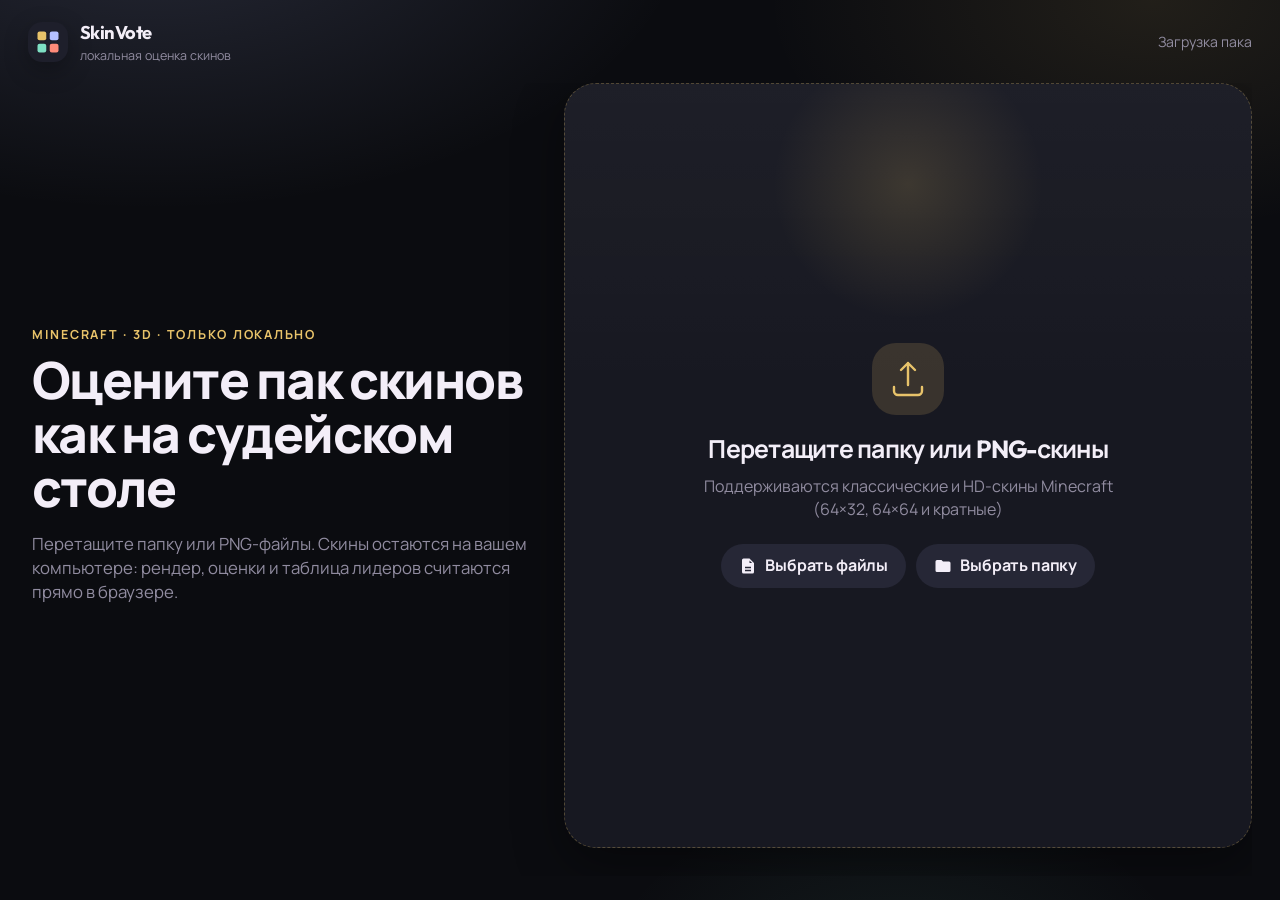
==== index.html @ 929c5534 "Add SkinVote static app for local Minecraft skin judging Client-only HTML/CSS/JS site with skinview3" ====
<!DOCTYPE html>
<html lang="ru">
  <head>
    <meta charset="UTF-8" />
    <meta name="viewport" content="width=device-width, initial-scale=1.0" />
    <meta name="color-scheme" content="dark" />
    <meta name="theme-color" content="#0b0c10" />
    <meta
      name="description"
      content="SkinVote — локальная визуальная оценка скинов Minecraft. 3D-просмотр, рейтинг по категориям и таблица лидеров. Без загрузки на сервер."
    />
    <title>SkinVote — оценка скинов Minecraft</title>
    <link rel="icon" href="./assets/favicon.svg" type="image/svg+xml" />
    <link rel="preconnect" href="https://fonts.googleapis.com" />
    <link rel="preconnect" href="https://fonts.gstatic.com" crossorigin />
    <link
      href="https://fonts.googleapis.com/css2?family=Manrope:wght@400;500;600;700;800&family=Outfit:wght@500;600;700;800&display=swap"
      rel="stylesheet"
    />
    <link rel="stylesheet" href="./css/app.css" />
  </head>
  <body>
    <div class="app-bg" aria-hidden="true"></div>

    <div id="app" class="app">
      <header class="topbar">
        <div class="brand">
          <span class="brand-mark" aria-hidden="true">
            <svg viewBox="0 0 32 32" width="28" height="28">
              <rect x="4" y="4" width="10" height="10" rx="2.4" fill="#e8c36a" />
              <rect x="18" y="4" width="10" height="10" rx="2.4" fill="#b4c0ff" />
              <rect x="4" y="18" width="10" height="10" rx="2.4" fill="#7ee0c4" />
              <rect x="18" y="18" width="10" height="10" rx="2.4" fill="#ff8b7a" />
            </svg>
          </span>
          <div class="brand-text">
            <strong>SkinVote</strong>
            <span>локальная оценка скинов</span>
          </div>
        </div>
        <div class="topbar-meta" id="topbar-meta"></div>
      </header>

      <!-- UPLOAD -->
      <section id="screen-upload" class="screen is-active" data-screen="upload">
        <div class="upload-wrap">
          <div class="hero-copy">
            <p class="eyebrow">Minecraft · 3D · только локально</p>
            <h1>Оцените пак скинов<br />как на судейском столе</h1>
            <p class="lede">
              Перетащите папку или PNG-файлы. Скины остаются на вашем компьютере:
              рендер, оценки и таблица лидеров считаются прямо в браузере.
            </p>
          </div>

          <div id="dropzone" class="dropzone" tabindex="0" role="button" aria-label="Зона загрузки скинов">
            <div class="dropzone-glow" aria-hidden="true"></div>
            <div class="dropzone-icon" aria-hidden="true">
              <svg viewBox="0 0 48 48" width="48" height="48">
                <path
                  d="M24 8v22M24 8l-7 7M24 8l7 7M10 32v4a4 4 0 0 0 4 4h20a4 4 0 0 0 4-4v-4"
                  fill="none"
                  stroke="currentColor"
                  stroke-width="2.4"
                  stroke-linecap="round"
                  stroke-linejoin="round"
                />
              </svg>
            </div>
            <h2>Перетащите папку или PNG-скины</h2>
            <p>Поддерживаются классические и HD-скины Minecraft (64×32, 64×64 и кратные)</p>
            <div class="dropzone-actions">
              <button type="button" class="btn btn-tonal" id="btn-pick-files">
                <span class="btn-ico" aria-hidden="true">
                  <svg viewBox="0 0 24 24" width="18" height="18">
                    <path
                      fill="currentColor"
                      d="M14 2H6a2 2 0 0 0-2 2v16a2 2 0 0 0 2 2h12a2 2 0 0 0 2-2V8zm0 2.5L17.5 8H14zM8 13h8v2H8zm0 4h8v2H8z"
                    />
                  </svg>
                </span>
                Выбрать файлы
              </button>
              <button type="button" class="btn btn-tonal" id="btn-pick-folder">
                <span class="btn-ico" aria-hidden="true">
                  <svg viewBox="0 0 24 24" width="18" height="18">
                    <path
                      fill="currentColor"
                      d="M10 4H4a2 2 0 0 0-2 2v12a2 2 0 0 0 2 2h16a2 2 0 0 0 2-2V8a2 2 0 0 0-2-2h-8l-2-2z"
                    />
                  </svg>
                </span>
                Выбрать папку
              </button>
            </div>
          </div>

          <div id="upload-summary" class="upload-summary" hidden>
            <div class="summary-head">
              <div>
                <h3 id="valid-count">Найдено 0 валидных скинов</h3>
                <p id="skip-count" class="muted"></p>
              </div>
              <button type="button" class="btn btn-text" id="btn-clear-all">Очистить всё</button>
            </div>

            <div class="chip-scroller" id="valid-list"></div>

            <div id="invalid-block" class="invalid-block" hidden>
              <div class="invalid-head">
                <h4>Не удалось принять</h4>
                <button type="button" class="btn btn-text" id="btn-clear-invalid">Убрать ошибочные</button>
              </div>
              <ul id="invalid-list" class="invalid-list"></ul>
            </div>

            <div class="summary-cta">
              <button type="button" class="btn btn-filled btn-lg" id="btn-start" disabled>
                Начать
              </button>
            </div>
          </div>
        </div>
      </section>

      <!-- RATE -->
      <section id="screen-rate" class="screen" data-screen="rate" hidden>
        <div class="rate-layout">
          <article class="viewer-card">
            <div class="viewer-toolbar">
              <div class="file-pill" id="current-name" title="">skin.png</div>
              <div class="model-switch" role="group" aria-label="Тип модели">
                <button type="button" class="seg" data-model="slim" id="btn-slim">Slim</button>
                <button type="button" class="seg is-active" data-model="wide" id="btn-wide">Wide</button>
              </div>
            </div>
            <div class="viewer-stage" id="rate-stage">
              <canvas id="rate-canvas"></canvas>
              <div class="stage-floor" aria-hidden="true"></div>
            </div>
            <p class="viewer-hint">Зажмите мышь, чтобы вращать · колесо — масштаб</p>
          </article>

          <aside class="rate-panel">
            <div class="panel-kicker">
              <span id="rate-progress">Скин 1 из 1</span>
              <span class="kicker-dot" aria-hidden="true"></span>
              <span>четыре категории</span>
            </div>

            <div id="categories" class="categories"></div>

            <div class="total-score" id="total-score">
              <span class="total-label">Итоговая оценка</span>
              <strong id="total-value">—/10</strong>
            </div>
          </aside>
        </div>

        <div class="rate-nav">
          <button type="button" class="btn btn-outlined btn-lg" id="btn-prev" disabled>
            Предыдущий
          </button>
          <button type="button" class="btn btn-filled btn-lg" id="btn-next" disabled>
            Следующий
          </button>
        </div>
      </section>

      <!-- LEADERBOARD -->
      <section id="screen-board" class="screen" data-screen="board" hidden>
        <div class="board-head">
          <div>
            <p class="eyebrow">Итоги сессии</p>
            <h2>Таблица лидеров</h2>
          </div>
          <div class="board-actions">
            <button type="button" class="btn btn-outlined" id="btn-back-rate">Вернуться к оценкам</button>
            <button type="button" class="btn btn-tonal" id="btn-new-session">Новая сессия</button>
          </div>
        </div>

        <div class="board-layout">
          <div class="podium" id="podium"></div>
          <div class="table-card">
            <div class="table-scroll">
              <table class="lb-table">
                <thead>
                  <tr>
                    <th>Место</th>
                    <th>Скин</th>
                    <th>Итог</th>
                    <th>Красный</th>
                    <th>Синий</th>
                    <th>Лого</th>
                    <th>Линзы</th>
                    <th></th>
                  </tr>
                </thead>
                <tbody id="lb-body"></tbody>
              </table>
            </div>
          </div>
        </div>
      </section>
    </div>

    <div id="toast" class="toast" hidden role="status"></div>

    <dialog id="reveal-dialog" class="sheet">
      <form method="dialog" class="sheet-inner">
        <h3>Файл на диске</h3>
        <p class="muted">
          Браузер не может открыть системный проводник с точным выделением файла.
          Ниже — известный путь. В Chromium можно открыть диалог выбора рядом с файлом.
        </p>
        <p class="path-box" id="reveal-path"></p>
        <div class="sheet-actions">
          <button value="cancel" class="btn btn-text">Закрыть</button>
          <button type="button" class="btn btn-filled" id="btn-reveal-picker">Открыть рядом</button>
        </div>
      </form>
    </dialog>

    <input id="input-files" type="file" accept="image/png,.png" multiple hidden />
    <input id="input-folder" type="file" accept="image/png,.png" webkitdirectory directory multiple hidden />

    <script src="./vendor/skinview3d.bundle.js"></script>
    <script type="module" src="./js/app.js"></script>
  </body>
</html>
---- css/app.css ----
:root {
  --bg: #0b0c10;
  --bg-elev: #12131a;
  --surface: #171821;
  --surface-high: #1e1f2b;
  --surface-highest: #262736;
  --ink: #f3eef8;
  --ink-soft: #c6c1d2;
  --muted: #918ca0;
  --line: rgba(243, 238, 248, 0.08);
  --line-strong: rgba(243, 238, 248, 0.14);
  --gold: #e8c36a;
  --gold-press: #f3d48a;
  --gold-dim: rgba(232, 195, 106, 0.16);
  --periwinkle: #b4c0ff;
  --mint: #7ee0c4;
  --coral: #ff8b7a;
  --blue: #6cb6ff;
  --danger: #ffb4ab;
  --shadow: 0 18px 50px rgba(0, 0, 0, 0.38);
  --shadow-soft: 0 8px 24px rgba(0, 0, 0, 0.28);
  --r-xl: 32px;
  --r-lg: 24px;
  --r-md: 16px;
  --r-sm: 12px;
  --ease-out: cubic-bezier(0.05, 0.7, 0.1, 1);
  --ease-in: cubic-bezier(0.3, 0, 0.8, 0.15);
  --ease-std: cubic-bezier(0.2, 0, 0, 1);
  --font: "Manrope", "Segoe UI", sans-serif;
  --display: "Outfit", "Manrope", sans-serif;
  --red: #ff8b7a;
  --blue-cat: #6cb6ff;
  --logo: #e8c36a;
  --lenses: #7ee0c4;
}

* {
  box-sizing: border-box;
}

html,
body {
  margin: 0;
  min-height: 100%;
  background: var(--bg);
  color: var(--ink);
  font-family: var(--font);
  font-size: 16px;
  line-height: 1.45;
}

body {
  min-height: 100dvh;
  overflow: hidden;
}

button,
input {
  font: inherit;
  color: inherit;
}

button {
  border: 0;
  background: none;
  cursor: pointer;
}

button:disabled {
  cursor: not-allowed;
}

h1,
h2,
h3,
h4 {
  font-family: var(--display);
  letter-spacing: -0.03em;
  margin: 0;
}

p {
  margin: 0;
}

.app-bg {
  position: fixed;
  inset: 0;
  pointer-events: none;
  background:
    radial-gradient(900px 500px at 12% -10%, rgba(180, 192, 255, 0.16), transparent 60%),
    radial-gradient(700px 420px at 90% 0%, rgba(232, 195, 106, 0.1), transparent 55%),
    radial-gradient(600px 400px at 70% 110%, rgba(126, 224, 196, 0.08), transparent 50%),
    var(--bg);
}

.app {
  position: relative;
  height: 100dvh;
  display: flex;
  flex-direction: column;
  padding: 20px 28px 24px;
  max-width: 1560px;
  margin: 0 auto;
  min-height: 0;
}

.topbar {
  display: flex;
  align-items: center;
  justify-content: space-between;
  gap: 16px;
  margin-bottom: 18px;
  flex: 0 0 auto;
}

.brand {
  display: flex;
  align-items: center;
  gap: 12px;
}

.brand-mark {
  width: 40px;
  height: 40px;
  border-radius: 14px;
  display: grid;
  place-items: center;
  background: var(--surface-high);
  box-shadow: var(--shadow-soft);
}

.brand-text {
  display: flex;
  flex-direction: column;
}

.brand-text strong {
  font-family: var(--display);
  font-size: 1.15rem;
  letter-spacing: -0.03em;
}

.brand-text span {
  color: var(--muted);
  font-size: 0.78rem;
}

.topbar-meta {
  color: var(--muted);
  font-size: 0.88rem;
}

.screen {
  flex: 1;
  min-height: 0;
  display: flex;
  flex-direction: column;
  animation: screen-in 420ms var(--ease-out);
}

.screen[hidden] {
  display: none !important;
}

@keyframes screen-in {
  from {
    opacity: 0;
    transform: translateY(10px) scale(0.985);
  }
  to {
    opacity: 1;
    transform: none;
  }
}

.eyebrow {
  color: var(--gold);
  font-weight: 700;
  font-size: 0.78rem;
  letter-spacing: 0.14em;
  text-transform: uppercase;
  margin-bottom: 10px;
}

.lede,
.muted {
  color: var(--muted);
}

/* Buttons */
.btn {
  display: inline-flex;
  align-items: center;
  justify-content: center;
  gap: 8px;
  min-height: 44px;
  padding: 0 18px;
  border-radius: 999px;
  font-weight: 700;
  letter-spacing: -0.01em;
  transition:
    transform 180ms var(--ease-out),
    background 180ms var(--ease-std),
    box-shadow 180ms var(--ease-std),
    opacity 160ms var(--ease-std),
    color 160ms var(--ease-std);
}

.btn:hover:not(:disabled) {
  transform: translateY(-1px);
}

.btn:active:not(:disabled) {
  transform: translateY(0) scale(0.98);
}

.btn-filled {
  background: var(--gold);
  color: #2a2108;
  box-shadow: 0 8px 20px rgba(232, 195, 106, 0.22);
}

.btn-filled:hover:not(:disabled) {
  background: var(--gold-press);
}

.btn-filled:disabled {
  background: #3a3944;
  color: #8c8796;
  box-shadow: none;
  opacity: 0.72;
}

.btn-outlined {
  background: transparent;
  color: var(--ink);
  box-shadow: inset 0 0 0 1.5px var(--line-strong);
}

.btn-outlined:hover:not(:disabled) {
  background: rgba(255, 255, 255, 0.04);
}

.btn-outlined:disabled {
  opacity: 0.38;
}

.btn-tonal {
  background: var(--surface-highest);
  color: var(--ink);
}

.btn-tonal:hover:not(:disabled) {
  background: #2e3042;
}

.btn-text {
  min-height: 36px;
  padding: 0 10px;
  color: var(--periwinkle);
}

.btn-text:hover:not(:disabled) {
  background: rgba(180, 192, 255, 0.08);
}

.btn-lg {
  min-height: 52px;
  padding: 0 28px;
  font-size: 1.02rem;
}

.btn-ico {
  display: grid;
  place-items: center;
}

/* Upload */
.upload-wrap {
  flex: 1;
  min-height: 0;
  display: grid;
  grid-template-columns: minmax(280px, 0.85fr) minmax(420px, 1.15fr);
  grid-template-rows: minmax(0, 1fr) auto;
  gap: 28px;
  align-items: stretch;
  overflow: auto;
}

.hero-copy {
  display: flex;
  flex-direction: column;
  justify-content: center;
  padding: 12px 8px 12px 4px;
}

.hero-copy h1 {
  font-size: clamp(2.1rem, 4vw, 3.5rem);
  line-height: 1.05;
  font-weight: 800;
  margin-bottom: 16px;
}

.lede {
  font-size: 1.05rem;
  max-width: 36rem;
}

.dropzone {
  position: relative;
  overflow: hidden;
  border-radius: var(--r-xl);
  background: linear-gradient(180deg, rgba(255, 255, 255, 0.03), transparent 40%), var(--surface);
  border: 1.5px dashed rgba(232, 195, 106, 0.28);
  box-shadow: var(--shadow);
  display: flex;
  flex-direction: column;
  align-items: center;
  justify-content: center;
  text-align: center;
  padding: 36px 28px;
  min-height: 0;
  outline: none;
  transition:
    border-color 180ms var(--ease-std),
    transform 220ms var(--ease-out),
    background 180ms var(--ease-std);
}

.dropzone-glow {
  position: absolute;
  width: 280px;
  height: 280px;
  border-radius: 50%;
  background: radial-gradient(circle, rgba(232, 195, 106, 0.16), transparent 68%);
  top: -40px;
  pointer-events: none;
}

.dropzone h2 {
  font-size: 1.55rem;
  margin: 8px 0 8px;
}

.dropzone p {
  color: var(--muted);
  max-width: 28rem;
}

.dropzone.is-over {
  border-color: var(--gold);
  border-style: solid;
  background: #1c1b16;
  transform: scale(1.01);
}

.dropzone:focus-visible {
  box-shadow: 0 0 0 3px rgba(180, 192, 255, 0.45);
}

.dropzone-icon {
  width: 72px;
  height: 72px;
  border-radius: 24px;
  display: grid;
  place-items: center;
  background: var(--gold-dim);
  color: var(--gold);
  margin-bottom: 8px;
}

.dropzone-actions {
  display: flex;
  flex-wrap: wrap;
  gap: 10px;
  margin-top: 22px;
  justify-content: center;
}

.upload-summary {
  grid-column: 1 / -1;
  background: var(--surface);
  border-radius: var(--r-xl);
  padding: 20px 22px 18px;
  border: 1px solid var(--line);
  box-shadow: var(--shadow-soft);
  display: flex;
  flex-direction: column;
  gap: 14px;
  min-height: 0;
  max-height: 42vh;
}

.upload-summary[hidden] {
  display: none !important;
}

.summary-head,
.invalid-head,
.board-head,
.board-actions,
.summary-cta {
  display: flex;
  align-items: center;
  justify-content: space-between;
  gap: 12px;
}

.chip-scroller {
  display: flex;
  flex-wrap: wrap;
  gap: 8px;
  overflow: auto;
  max-height: 112px;
  padding-bottom: 2px;
}

.chip {
  display: inline-flex;
  align-items: center;
  gap: 8px;
  max-width: 260px;
  padding: 7px 8px 7px 12px;
  border-radius: 999px;
  background: var(--surface-highest);
  color: var(--ink-soft);
  font-size: 0.86rem;
}

.chip span {
  overflow: hidden;
  text-overflow: ellipsis;
  white-space: nowrap;
}

.chip button {
  width: 24px;
  height: 24px;
  border-radius: 50%;
  color: var(--muted);
}

.chip button:hover {
  background: rgba(255, 255, 255, 0.08);
  color: var(--ink);
}

.invalid-block {
  border-top: 1px solid var(--line);
  padding-top: 12px;
}

.invalid-list {
  list-style: none;
  margin: 8px 0 0;
  padding: 0;
  display: flex;
  flex-direction: column;
  gap: 6px;
  max-height: 120px;
  overflow: auto;
}

.invalid-item {
  display: flex;
  align-items: center;
  justify-content: space-between;
  gap: 12px;
  padding: 8px 10px;
  border-radius: 12px;
  background: rgba(255, 180, 171, 0.06);
}

.invalid-item b {
  font-weight: 700;
  overflow: hidden;
  text-overflow: ellipsis;
  white-space: nowrap;
}

.invalid-item small {
  color: var(--danger);
}

.summary-cta {
  justify-content: flex-end;
}

/* Rate */
.rate-layout {
  flex: 1;
  min-height: 0;
  display: grid;
  grid-template-columns: minmax(380px, 1.2fr) minmax(340px, 0.8fr);
  gap: 22px;
}

.viewer-card,
.rate-panel,
.table-card,
.podium-card {
  background: var(--surface);
  border: 1px solid var(--line);
  border-radius: var(--r-xl);
  box-shadow: var(--shadow);
  min-width: 0;
}

.viewer-card {
  display: flex;
  flex-direction: column;
  min-height: 0;
  padding: 14px 14px 12px;
}

.viewer-toolbar {
  display: flex;
  align-items: center;
  justify-content: space-between;
  gap: 12px;
  padding: 4px 6px 10px;
}

.file-pill {
  max-width: min(52%, 360px);
  overflow: hidden;
  text-overflow: ellipsis;
  white-space: nowrap;
  padding: 8px 14px;
  border-radius: 999px;
  background: var(--surface-high);
  color: var(--ink-soft);
  font-weight: 600;
  font-size: 0.9rem;
}

.model-switch {
  display: flex;
  padding: 4px;
  border-radius: 999px;
  background: var(--surface-high);
  gap: 2px;
}

.seg {
  min-height: 36px;
  padding: 0 16px;
  border-radius: 999px;
  color: var(--muted);
  font-weight: 700;
}

.seg:hover {
  color: var(--ink);
}

.seg.is-active {
  background: var(--periwinkle);
  color: #1b2140;
  box-shadow: 0 6px 16px rgba(180, 192, 255, 0.2);
}

.viewer-stage {
  position: relative;
  flex: 1;
  min-height: 280px;
  border-radius: 24px;
  overflow: hidden;
  background:
    radial-gradient(ellipse at 50% 38%, #2a2d3f 0%, #14151c 68%);
}

.viewer-stage canvas {
  display: block;
  width: 100%;
  height: 100%;
}

.stage-floor {
  position: absolute;
  left: 50%;
  bottom: 10%;
  width: 46%;
  height: 28px;
  transform: translateX(-50%);
  background: radial-gradient(ellipse, rgba(0, 0, 0, 0.45), transparent 70%);
  pointer-events: none;
}

.viewer-hint {
  text-align: center;
  color: var(--muted);
  font-size: 0.78rem;
  padding-top: 8px;
}

.rate-panel {
  display: flex;
  flex-direction: column;
  padding: 22px 22px 18px;
  min-height: 0;
}

.panel-kicker {
  display: flex;
  align-items: center;
  gap: 10px;
  color: var(--muted);
  font-size: 0.84rem;
  font-weight: 600;
  margin-bottom: 16px;
}

.kicker-dot {
  width: 5px;
  height: 5px;
  border-radius: 50%;
  background: var(--gold);
}

.categories {
  display: flex;
  flex-direction: column;
  gap: 14px;
  overflow: auto;
  padding-right: 4px;
}

.cat {
  padding: 14px 14px 12px;
  border-radius: 20px;
  background: var(--surface-high);
}

.cat-top {
  display: flex;
  align-items: center;
  justify-content: space-between;
  margin-bottom: 10px;
}

.cat-name {
  display: flex;
  align-items: center;
  gap: 8px;
  font-weight: 800;
}

.swatch {
  width: 10px;
  height: 10px;
  border-radius: 50%;
}

.cat[data-key="red"] .swatch { background: var(--red); }
.cat[data-key="blue"] .swatch { background: var(--blue-cat); }
.cat[data-key="logo"] .swatch { background: var(--logo); }
.cat[data-key="lenses"] .swatch { background: var(--lenses); }

.cat-val {
  font-variant-numeric: tabular-nums;
  color: var(--ink-soft);
  font-weight: 700;
}

.stars {
  display: grid;
  grid-template-columns: repeat(10, 1fr);
  gap: 6px;
}

.star {
  aspect-ratio: 1;
  border-radius: 999px;
  background: transparent;
  box-shadow: inset 0 0 0 1.6px var(--line-strong);
  transition:
    background 140ms var(--ease-std),
    transform 140ms var(--ease-out),
    box-shadow 140ms var(--ease-std);
}

.star:hover,
.star:focus-visible {
  transform: scale(1.08);
}

.cat[data-key="red"] .star.is-on,
.cat[data-key="red"] .star.is-preview {
  background: var(--red);
  box-shadow: none;
}
.cat[data-key="blue"] .star.is-on,
.cat[data-key="blue"] .star.is-preview {
  background: var(--blue-cat);
  box-shadow: none;
}
.cat[data-key="logo"] .star.is-on,
.cat[data-key="logo"] .star.is-preview {
  background: var(--logo);
  box-shadow: none;
}
.cat[data-key="lenses"] .star.is-on,
.cat[data-key="lenses"] .star.is-preview {
  background: var(--lenses);
  box-shadow: none;
}

.star.is-preview:not(.is-on) {
  opacity: 0.45;
}

.total-score {
  margin-top: auto;
  padding: 16px 6px 4px;
  display: flex;
  align-items: baseline;
  justify-content: space-between;
  gap: 12px;
}

.total-label {
  color: var(--muted);
  font-weight: 700;
}

#total-value {
  font-family: var(--display);
  font-size: clamp(2.4rem, 4vw, 3.4rem);
  letter-spacing: -0.05em;
  color: var(--gold);
  line-height: 1;
}

.rate-nav {
  display: flex;
  justify-content: center;
  gap: 14px;
  padding-top: 16px;
  flex: 0 0 auto;
}

.rate-nav .btn {
  min-width: 200px;
}

/* Leaderboard */
.board-head {
  margin-bottom: 14px;
  flex: 0 0 auto;
}

.board-head h2 {
  font-size: 2rem;
}

.board-layout {
  flex: 1;
  min-height: 0;
  display: grid;
  grid-template-columns: minmax(320px, 0.92fr) minmax(420px, 1.2fr);
  gap: 20px;
}

.podium {
  display: grid;
  grid-template-columns: repeat(3, 1fr);
  gap: 12px;
  min-height: 0;
}

.podium-card {
  display: flex;
  flex-direction: column;
  min-height: 0;
  padding: 12px;
  position: relative;
}

.podium-card.is-first {
  box-shadow: 0 16px 40px rgba(232, 195, 106, 0.12), var(--shadow);
}

.podium-place {
  text-align: center;
  font-weight: 800;
  font-family: var(--display);
  letter-spacing: 0.08em;
  font-size: 0.78rem;
  text-transform: uppercase;
  margin-bottom: 6px;
}

.podium-card[data-place="1"] .podium-place { color: var(--gold); }
.podium-card[data-place="2"] .podium-place { color: #d7dce8; }
.podium-card[data-place="3"] .podium-place { color: #d7a07a; }

.podium-stage {
  position: relative;
  flex: 1;
  min-height: 180px;
  border-radius: 20px;
  overflow: hidden;
  background: radial-gradient(ellipse at 50% 40%, #2a2d3f 0%, #14151c 70%);
}

.podium-stage canvas {
  width: 100%;
  height: 100%;
  display: block;
}

.podium-name {
  margin-top: 8px;
  text-align: center;
  font-size: 0.8rem;
  color: var(--ink-soft);
  overflow: hidden;
  text-overflow: ellipsis;
  white-space: nowrap;
}

.podium-score {
  text-align: center;
  color: var(--gold);
  font-weight: 800;
}

.podium-empty {
  grid-column: 1 / -1;
  display: grid;
  place-items: center;
  color: var(--muted);
  background: var(--surface);
  border-radius: var(--r-xl);
  border: 1px solid var(--line);
}

.table-card {
  min-height: 0;
  display: flex;
  flex-direction: column;
  overflow: hidden;
}

.table-scroll {
  overflow: auto;
  flex: 1;
  min-height: 0;
}

.lb-table {
  width: 100%;
  border-collapse: collapse;
  min-width: 720px;
}

.lb-table th,
.lb-table td {
  padding: 10px 12px;
  text-align: left;
  border-bottom: 1px solid var(--line);
  white-space: nowrap;
}

.lb-table th {
  position: sticky;
  top: 0;
  background: #1b1c27;
  z-index: 1;
  color: var(--muted);
  font-size: 0.75rem;
  letter-spacing: 0.06em;
  text-transform: uppercase;
}

.lb-table tbody tr {
  transition: background 140ms var(--ease-std);
}

.lb-table tbody tr:hover {
  background: rgba(255, 255, 255, 0.03);
}

.place-badge {
  display: inline-grid;
  place-items: center;
  min-width: 32px;
  height: 32px;
  border-radius: 10px;
  background: var(--surface-highest);
  font-weight: 800;
}

.place-badge.gold { background: rgba(232, 195, 106, 0.2); color: var(--gold); }
.place-badge.silver { background: rgba(215, 220, 232, 0.14); }
.place-badge.bronze { background: rgba(215, 160, 122, 0.16); color: #e0b08a; }

.thumb-wrap {
  width: 52px;
  height: 68px;
  border-radius: 12px;
  overflow: hidden;
  background: #12131a;
  position: relative;
}

.thumb-wrap img {
  width: 100%;
  height: 100%;
  object-fit: cover;
  display: block;
}

.score-strong {
  font-weight: 800;
  color: var(--gold);
  font-variant-numeric: tabular-nums;
}

.icon-btn {
  width: 38px;
  height: 38px;
  border-radius: 12px;
  display: grid;
  place-items: center;
  background: var(--surface-highest);
  color: var(--ink-soft);
}

.icon-btn:hover {
  background: #323348;
  color: var(--ink);
}

.icon-btn:active {
  transform: scale(0.96);
}

/* Toast / dialog */
.toast {
  position: fixed;
  left: 50%;
  bottom: 28px;
  transform: translateX(-50%);
  background: #2b2c3a;
  color: var(--ink);
  padding: 12px 18px;
  border-radius: 999px;
  box-shadow: var(--shadow);
  z-index: 20;
  max-width: min(90vw, 520px);
}

.sheet {
  border: 0;
  border-radius: 28px;
  padding: 0;
  background: var(--surface-high);
  color: var(--ink);
  width: min(520px, calc(100vw - 32px));
  box-shadow: var(--shadow);
}

.sheet::backdrop {
  background: rgba(0, 0, 0, 0.55);
}

.sheet-inner {
  padding: 24px;
}

.sheet-inner h3 {
  margin-bottom: 8px;
}

.path-box {
  margin: 16px 0;
  padding: 12px 14px;
  border-radius: 14px;
  background: var(--bg);
  word-break: break-all;
  font-family: ui-monospace, SFMono-Regular, Menlo, monospace;
  font-size: 0.86rem;
}

.sheet-actions {
  display: flex;
  justify-content: flex-end;
  gap: 8px;
}

.tooltip {
  position: fixed;
  z-index: 30;
  pointer-events: none;
  background: #2f3040;
  color: var(--ink);
  padding: 8px 10px;
  border-radius: 10px;
  font-size: 0.8rem;
  max-width: 360px;
  box-shadow: var(--shadow-soft);
  transform: translate(-50%, -120%);
}

@media (max-width: 1100px) {
  .upload-wrap,
  .rate-layout,
  .board-layout {
    grid-template-columns: 1fr;
  }

  .hero-copy {
    padding: 0 0 4px;
  }

  .hero-copy h1 {
    font-size: 2.1rem;
  }

  .dropzone {
    min-height: 280px;
  }

  .podium {
    min-height: 280px;
  }

  .app {
    overflow: auto;
  }

  body {
    overflow: auto;
  }
}

@media (max-width: 720px) {
  .app {
    padding: 14px;
  }

  .rate-nav .btn {
    min-width: 0;
    flex: 1;
  }

  .board-head,
  .board-actions {
    flex-direction: column;
    align-items: stretch;
  }
}
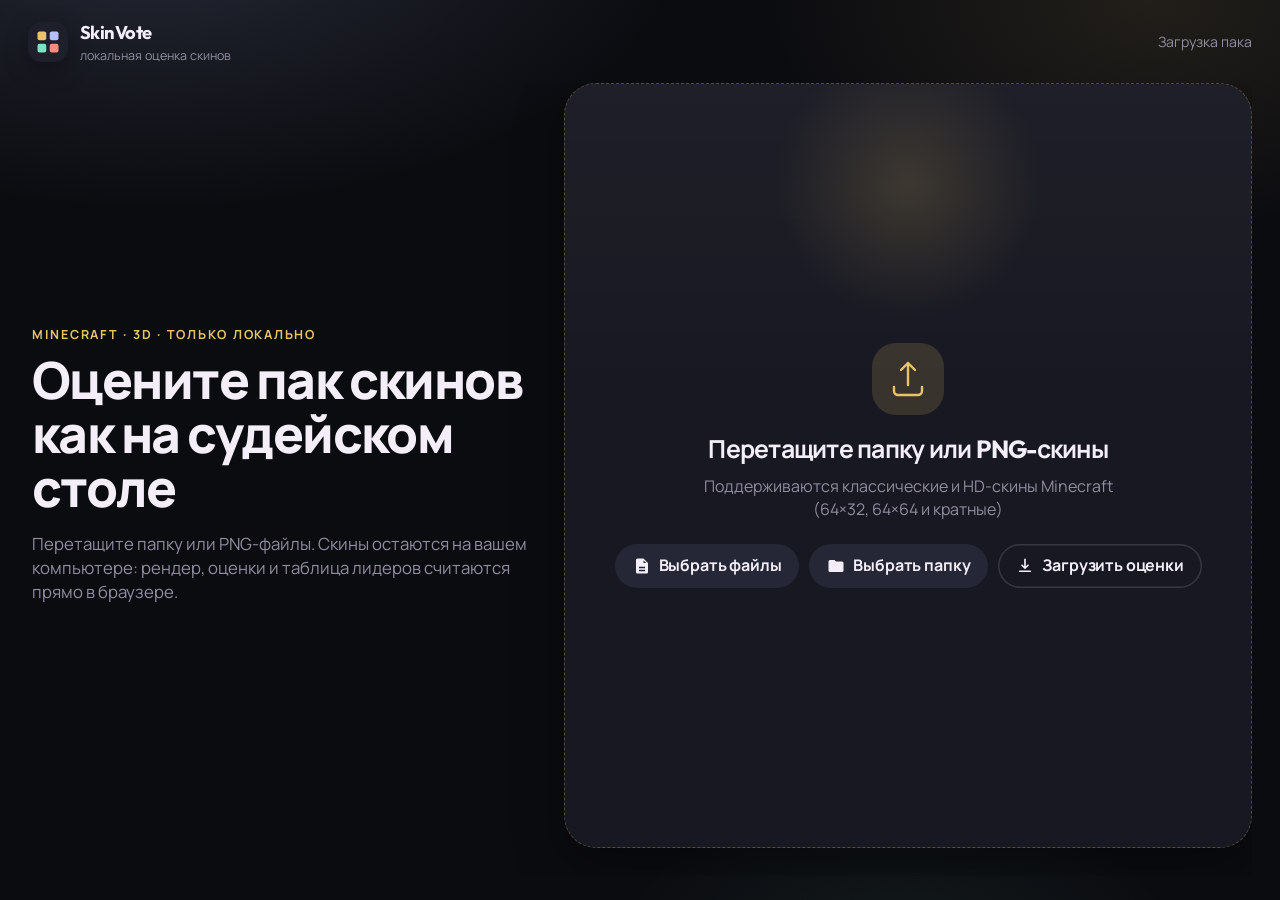
==== commit 1a15c09d: "Add tiebreaker, JSON export/import, 3D leaderboard thumbs, path copy - Folder button: show copyable " ====
--- a/index.html
+++ b/index.html
@@ -92,6 +92,21 @@
                 </span>
                 Выбрать папку
               </button>
+              <button type="button" class="btn btn-outlined" id="btn-import">
+                <span class="btn-ico" aria-hidden="true">
+                  <svg viewBox="0 0 24 24" width="18" height="18">
+                    <path
+                      fill="none"
+                      stroke="currentColor"
+                      stroke-width="2.2"
+                      stroke-linecap="round"
+                      stroke-linejoin="round"
+                      d="M12 3v12M12 15l-4-4M12 15l4-4M5 19h14"
+                    />
+                  </svg>
+                </span>
+                Загрузить оценки
+              </button>
             </div>
           </div>
 
@@ -136,16 +151,15 @@
             </div>
             <div class="viewer-stage" id="rate-stage">
               <canvas id="rate-canvas"></canvas>
-              <div class="stage-floor" aria-hidden="true"></div>
-            </div>
-            <p class="viewer-hint">Зажмите мышь, чтобы вращать · колесо — масштаб</p>
+            </div>
+            <p class="viewer-hint">ЛКМ — вращение · ПКМ — сдвиг · колесо — масштаб</p>
           </article>
 
           <aside class="rate-panel">
             <div class="panel-kicker">
               <span id="rate-progress">Скин 1 из 1</span>
               <span class="kicker-dot" aria-hidden="true"></span>
-              <span>четыре категории</span>
+              <span>пять категорий</span>
             </div>
 
             <div id="categories" class="categories"></div>
@@ -160,6 +174,9 @@
         <div class="rate-nav">
           <button type="button" class="btn btn-outlined btn-lg" id="btn-prev" disabled>
             Предыдущий
+          </button>
+          <button type="button" class="btn btn-tonal btn-lg" id="btn-skip">
+            Пропустить
           </button>
           <button type="button" class="btn btn-filled btn-lg" id="btn-next" disabled>
             Следующий
@@ -175,6 +192,32 @@
             <h2>Таблица лидеров</h2>
           </div>
           <div class="board-actions">
+            <label class="sort-control" for="board-sort">
+              <span>Сортировка</span>
+              <select id="board-sort" aria-label="Сортировка таблицы лидеров">
+                <option value="total">Общая оценка</option>
+                <option value="red">Красный цвет</option>
+                <option value="blue">Синий цвет</option>
+                <option value="logoFront">Лого спереди</option>
+                <option value="logoBack">Лого взади</option>
+                <option value="lenses">Линзы</option>
+              </select>
+            </label>
+            <button type="button" class="btn btn-outlined" id="btn-export">
+              <span class="btn-ico" aria-hidden="true">
+                <svg viewBox="0 0 24 24" width="18" height="18">
+                  <path
+                    fill="none"
+                    stroke="currentColor"
+                    stroke-width="2.2"
+                    stroke-linecap="round"
+                    stroke-linejoin="round"
+                    d="M12 3v12M12 15l4-4M12 15l-4-4M5 19h14"
+                  />
+                </svg>
+              </span>
+              Сохранить оценки
+            </button>
             <button type="button" class="btn btn-outlined" id="btn-back-rate">Вернуться к оценкам</button>
             <button type="button" class="btn btn-tonal" id="btn-new-session">Новая сессия</button>
           </div>
@@ -192,7 +235,8 @@
                     <th>Итог</th>
                     <th>Красный</th>
                     <th>Синий</th>
-                    <th>Лого</th>
+                    <th>Лого спереди</th>
+                    <th>Лого взади</th>
                     <th>Линзы</th>
                     <th></th>
                   </tr>
@@ -203,27 +247,71 @@
           </div>
         </div>
       </section>
+
+      <!-- TIEBREAK -->
+      <section id="screen-tiebreak" class="screen" data-screen="tiebreak" hidden>
+        <div class="tiebreak-head">
+          <p class="eyebrow">Ничья в топ-8</p>
+          <h2>Какой скин лучше?</h2>
+          <p class="muted" id="tiebreak-info">Сравните скины с одинаковым баллом и выберите лучший.</p>
+        </div>
+        <div class="tiebreak-arena">
+          <button type="button" class="tiebreak-card" id="tiebreak-left" aria-label="Выбрать левый скин">
+            <div class="tiebreak-stage"><canvas></canvas></div>
+            <div class="tiebreak-name"></div>
+            <div class="tiebreak-score"></div>
+            <span class="tiebreak-pick">Выбрать</span>
+          </button>
+          <div class="tiebreak-vs" aria-hidden="true">VS</div>
+          <button type="button" class="tiebreak-card" id="tiebreak-right" aria-label="Выбрать правый скин">
+            <div class="tiebreak-stage"><canvas></canvas></div>
+            <div class="tiebreak-name"></div>
+            <div class="tiebreak-score"></div>
+            <span class="tiebreak-pick">Выбрать</span>
+          </button>
+        </div>
+        <div class="tiebreak-nav">
+          <span class="muted">Тейбрейкер определяет только порядок при равных баллах — оценки не меняются.</span>
+          <button type="button" class="btn btn-text" id="btn-tiebreak-skip">Оставить порядок как есть</button>
+        </div>
+      </section>
     </div>
 
     <div id="toast" class="toast" hidden role="status"></div>
 
     <dialog id="reveal-dialog" class="sheet">
       <form method="dialog" class="sheet-inner">
-        <h3>Файл на диске</h3>
+        <h3>Расположение файла</h3>
         <p class="muted">
-          Браузер не может открыть системный проводник с точным выделением файла.
-          Ниже — известный путь. В Chromium можно открыть диалог выбора рядом с файлом.
+          Браузер не может открыть системный проводник и выделить там файл — это ограничение
+          веб-платформы. Скопируйте путь ниже и откройте папку вручную в проводнике.
         </p>
-        <p class="path-box" id="reveal-path"></p>
+        <p class="path-label">Файл</p>
+        <p class="path-box" id="reveal-path">—</p>
+        <p class="path-label">Папка</p>
+        <p class="path-box" id="reveal-dir">—</p>
         <div class="sheet-actions">
           <button value="cancel" class="btn btn-text">Закрыть</button>
-          <button type="button" class="btn btn-filled" id="btn-reveal-picker">Открыть рядом</button>
+          <button type="button" class="btn btn-outlined" id="btn-copy-dir">Копировать папку</button>
+          <button type="button" class="btn btn-filled" id="btn-copy-path">Копировать путь</button>
         </div>
       </form>
     </dialog>
 
+    <dialog id="import-dialog" class="sheet">
+      <form method="dialog" class="sheet-inner">
+        <h3>Загрузка оценок</h3>
+        <div id="import-preview" class="import-preview"></div>
+        <div class="sheet-actions">
+          <button value="cancel" class="btn btn-text">Отмена</button>
+          <button type="button" class="btn btn-filled" id="btn-import-confirm">Просмотреть таблицу лидеров</button>
+        </div>
+      </form>
+    </dialog>
+
     <input id="input-files" type="file" accept="image/png,.png" multiple hidden />
     <input id="input-folder" type="file" accept="image/png,.png" webkitdirectory directory multiple hidden />
+    <input id="input-import" type="file" accept="application/json,.json" hidden />
 
     <script src="./vendor/skinview3d.bundle.js"></script>
     <script type="module" src="./js/app.js"></script>
--- a/css/app.css
+++ b/css/app.css
@@ -28,10 +28,10 @@
   --ease-std: cubic-bezier(0.2, 0, 0, 1);
   --font: "Manrope", "Segoe UI", sans-serif;
   --display: "Outfit", "Manrope", sans-serif;
-  --red: #ff8b7a;
-  --blue-cat: #6cb6ff;
-  --logo: #e8c36a;
-  --lenses: #7ee0c4;
+  --red: #ff5252;
+  --blue-cat: #54a9ff;
+  --logo: #ecbf55;
+  --lenses: #66e0bd;
 }
 
 * {
@@ -55,7 +55,8 @@
 }
 
 button,
-input {
+input,
+select {
   font: inherit;
   color: inherit;
 }
@@ -577,17 +578,6 @@
   height: 100%;
 }
 
-.stage-floor {
-  position: absolute;
-  left: 50%;
-  bottom: 10%;
-  width: 46%;
-  height: 28px;
-  transform: translateX(-50%);
-  background: radial-gradient(ellipse, rgba(0, 0, 0, 0.45), transparent 70%);
-  pointer-events: none;
-}
-
 .viewer-hint {
   text-align: center;
   color: var(--muted);
@@ -655,7 +645,8 @@
 
 .cat[data-key="red"] .swatch { background: var(--red); }
 .cat[data-key="blue"] .swatch { background: var(--blue-cat); }
-.cat[data-key="logo"] .swatch { background: var(--logo); }
+.cat[data-key="logoFront"] .swatch { background: var(--logo); }
+.cat[data-key="logoBack"] .swatch { background: var(--logo); }
 .cat[data-key="lenses"] .swatch { background: var(--lenses); }
 
 .cat-val {
@@ -696,8 +687,10 @@
   background: var(--blue-cat);
   box-shadow: none;
 }
-.cat[data-key="logo"] .star.is-on,
-.cat[data-key="logo"] .star.is-preview {
+.cat[data-key="logoFront"] .star.is-on,
+.cat[data-key="logoFront"] .star.is-preview,
+.cat[data-key="logoBack"] .star.is-on,
+.cat[data-key="logoBack"] .star.is-preview {
   background: var(--logo);
   box-shadow: none;
 }
@@ -733,6 +726,11 @@
   line-height: 1;
 }
 
+.total-score.is-skipped #total-value {
+  color: var(--muted);
+  font-size: clamp(1.6rem, 3vw, 2.2rem);
+}
+
 .rate-nav {
   display: flex;
   justify-content: center;
@@ -753,6 +751,42 @@
 
 .board-head h2 {
   font-size: 2rem;
+}
+
+.sort-control {
+  display: inline-flex;
+  align-items: center;
+  gap: 10px;
+  color: var(--muted);
+  font-size: 0.86rem;
+  font-weight: 700;
+}
+
+.sort-control select {
+  min-height: 44px;
+  min-width: 190px;
+  border: 1px solid var(--line-strong);
+  border-radius: 999px;
+  padding: 0 38px 0 16px;
+  background:
+    linear-gradient(45deg, transparent 50%, var(--ink-soft) 50%) calc(100% - 18px) 50% / 6px 6px no-repeat,
+    linear-gradient(135deg, var(--ink-soft) 50%, transparent 50%) calc(100% - 13px) 50% / 6px 6px no-repeat,
+    var(--surface-high);
+  color: var(--ink);
+  font-weight: 700;
+  appearance: none;
+  cursor: pointer;
+}
+
+.sort-control select:hover,
+.sort-control select:focus-visible {
+  border-color: rgba(232, 195, 106, 0.42);
+  outline: none;
+}
+
+.sort-control option {
+  background: var(--surface-high);
+  color: var(--ink);
 }
 
 .board-layout {
@@ -898,8 +932,8 @@
 .place-badge.bronze { background: rgba(215, 160, 122, 0.16); color: #e0b08a; }
 
 .thumb-wrap {
-  width: 52px;
-  height: 68px;
+  width: 64px;
+  height: 84px;
   border-radius: 12px;
   overflow: hidden;
   background: #12131a;
@@ -1052,4 +1086,192 @@
     flex-direction: column;
     align-items: stretch;
   }
-}
+
+  .sort-control {
+    align-items: stretch;
+    flex-direction: column;
+  }
+
+  .sort-control select {
+    width: 100%;
+  }
+}
+
+/* === Путь к файлу (Task 1) === */
+.path-label {
+  margin: 12px 0 4px;
+  color: var(--muted);
+  font-size: 0.74rem;
+  font-weight: 700;
+  letter-spacing: 0.06em;
+  text-transform: uppercase;
+}
+
+.path-box:first-of-type {
+  margin-top: 0;
+}
+
+/* === Тейбрейкер (Task 2) === */
+.tiebreak-head {
+  text-align: center;
+  flex: 0 0 auto;
+  margin-bottom: 14px;
+}
+
+.tiebreak-head h2 {
+  font-size: clamp(1.6rem, 3vw, 2.2rem);
+}
+
+.tiebreak-head .muted {
+  margin-top: 6px;
+}
+
+.tiebreak-arena {
+  flex: 1;
+  min-height: 0;
+  display: grid;
+  grid-template-columns: 1fr auto 1fr;
+  gap: 16px;
+  align-items: stretch;
+}
+
+.tiebreak-card {
+  display: flex;
+  flex-direction: column;
+  align-items: center;
+  min-width: 0;
+  min-height: 0;
+  padding: 14px;
+  border-radius: var(--r-xl);
+  background: var(--surface);
+  border: 1px solid var(--line);
+  box-shadow: var(--shadow);
+  text-align: center;
+  transition:
+    transform 180ms var(--ease-out),
+    box-shadow 180ms var(--ease-std),
+    border-color 180ms var(--ease-std),
+    background 180ms var(--ease-std);
+}
+
+.tiebreak-card:hover {
+  transform: translateY(-3px);
+  border-color: rgba(232, 195, 106, 0.5);
+  background: #1b1c22;
+  box-shadow: 0 22px 50px rgba(232, 195, 106, 0.14), var(--shadow);
+}
+
+.tiebreak-card:focus-visible {
+  outline: none;
+  box-shadow: 0 0 0 3px rgba(180, 192, 255, 0.45), var(--shadow);
+}
+
+.tiebreak-stage {
+  position: relative;
+  flex: 1;
+  width: 100%;
+  min-height: 240px;
+  border-radius: 20px;
+  overflow: hidden;
+  background: radial-gradient(ellipse at 50% 40%, #2a2d3f 0%, #14151c 70%);
+}
+
+.tiebreak-stage canvas {
+  width: 100%;
+  height: 100%;
+  display: block;
+}
+
+.tiebreak-name {
+  margin-top: 10px;
+  font-weight: 800;
+  font-size: 1rem;
+  max-width: 100%;
+  overflow: hidden;
+  text-overflow: ellipsis;
+  white-space: nowrap;
+}
+
+.tiebreak-score {
+  color: var(--gold);
+  font-weight: 800;
+  font-variant-numeric: tabular-nums;
+  margin-top: 2px;
+}
+
+.tiebreak-pick {
+  margin-top: 10px;
+  display: inline-flex;
+  align-items: center;
+  padding: 8px 18px;
+  border-radius: 999px;
+  background: var(--surface-highest);
+  color: var(--ink-soft);
+  font-weight: 700;
+  font-size: 0.86rem;
+  transition: background 160ms var(--ease-std), color 160ms var(--ease-std);
+}
+
+.tiebreak-card:hover .tiebreak-pick {
+  background: var(--gold);
+  color: #2a2108;
+}
+
+.tiebreak-vs {
+  align-self: center;
+  font-family: var(--display);
+  font-weight: 800;
+  font-size: 1.4rem;
+  color: var(--muted);
+  letter-spacing: 0.06em;
+}
+
+.tiebreak-nav {
+  flex: 0 0 auto;
+  display: flex;
+  align-items: center;
+  justify-content: space-between;
+  gap: 12px;
+  padding-top: 14px;
+  flex-wrap: wrap;
+}
+
+/* === Подиум: плейсхолдер для скинов без файла (Task 3/4) === */
+.podium-ph {
+  width: 100%;
+  height: 100%;
+  object-fit: cover;
+  display: block;
+}
+
+/* === Превью импорта (Task 3) === */
+.import-preview {
+  margin: 12px 0 4px;
+  display: flex;
+  flex-direction: column;
+  gap: 6px;
+}
+
+.import-preview b {
+  color: var(--ink);
+}
+
+@media (max-width: 820px) {
+  .tiebreak-arena {
+    grid-template-columns: 1fr;
+    grid-template-rows: 1fr auto 1fr;
+  }
+
+  .tiebreak-vs {
+    padding: 2px 0;
+  }
+
+  .tiebreak-stage {
+    min-height: 180px;
+  }
+
+  .tiebreak-nav {
+    justify-content: center;
+    text-align: center;
+  }
+}
